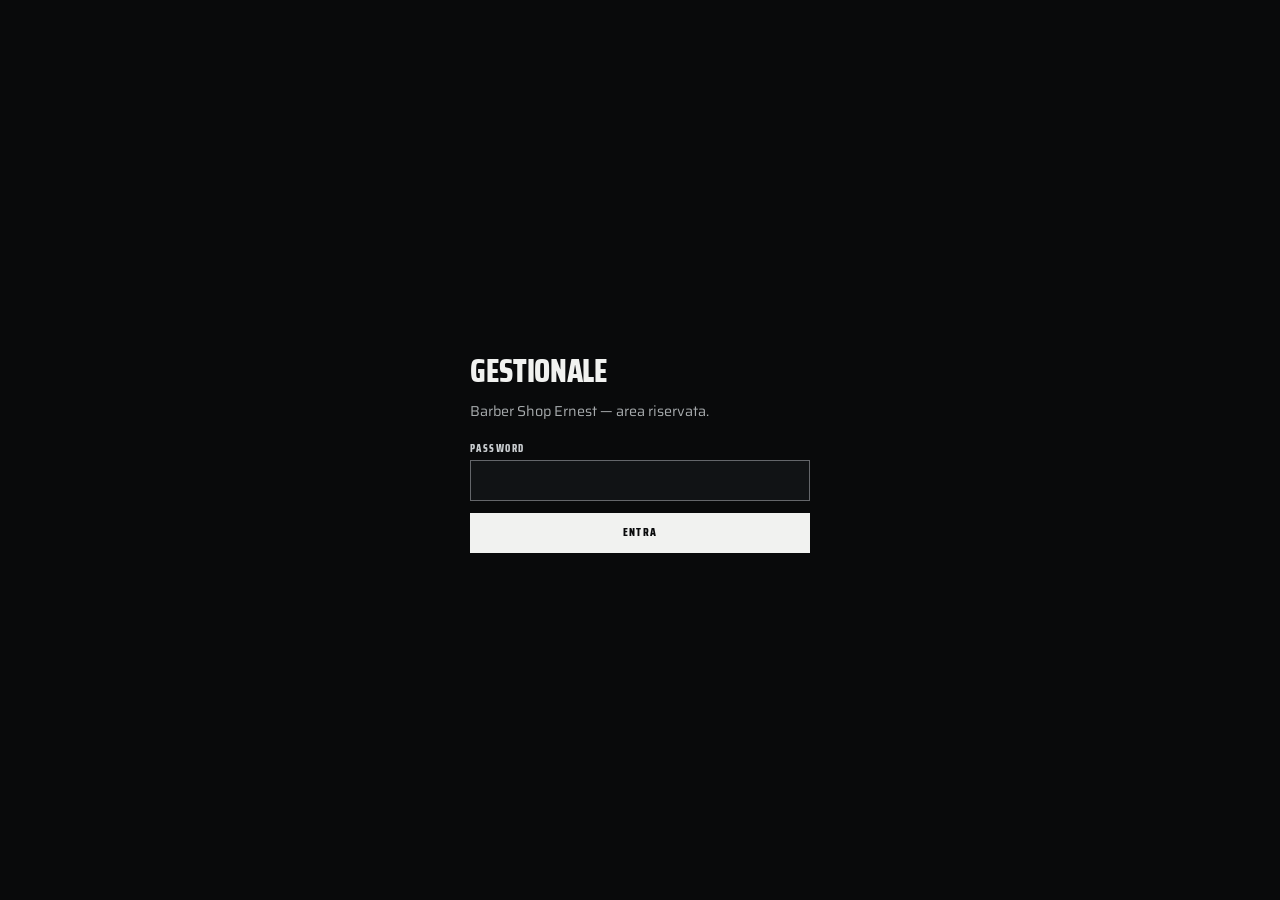
==== booking/admin.html @ 1e37fc81 "Anteprima sito e sistema di prenotazione per Barber Shop Ernest Sito completo piu' booking system fu" ====
<!DOCTYPE html>
<html lang="it">
<head>
<meta charset="utf-8">
<meta name="viewport" content="width=device-width, initial-scale=1">
<meta name="robots" content="noindex, nofollow">
<title>Gestionale — Barber Shop Ernest</title>
<link rel="icon" href="../images/barber-ernest/logo-mark.svg" type="image/svg+xml">
<link rel="preconnect" href="https://fonts.googleapis.com">
<link rel="preconnect" href="https://fonts.gstatic.com" crossorigin>
<link href="https://fonts.googleapis.com/css2?family=Saira+Condensed:wght@700;800&family=Saira:wght@400;500;600&display=swap" rel="stylesheet">
<style>
  *, *::before, *::after { box-sizing: border-box; }

  :root {
    color-scheme: dark;
    --ink: #090a0b;
    --raised: #111315;
    --raised-2: #171a1c;
    --paper: #f1f2f0;
    --muted: #a7abad;
    --steel: #c9cdd0;
    --line: rgba(201, 205, 208, .22);
    --line-strong: rgba(201, 205, 208, .45);
    --bad: #e2564a;
    --good: #6ab07a;
    --display: "Saira Condensed", "Arial Narrow", sans-serif;
    --body: "Saira", "Helvetica Neue", Helvetica, Arial, sans-serif;
  }

  body { margin: 0; background: var(--ink); color: var(--paper); font: 400 15px/1.5 var(--body); }
  /* deve battere i display: grid/flex dichiarati sotto, altrimenti l'attributo hidden non nasconde nulla */
  [hidden] { display: none !important; }
  h1, h2, h3 { font-family: var(--display); font-weight: 800; letter-spacing: -.01em; text-transform: uppercase; margin: 0; }
  a { color: inherit; }
  :focus-visible { outline: 2px solid var(--paper); outline-offset: 2px; }

  .wrap { width: min(calc(100% - 24px), 1400px); margin-inline: auto; }

  /* ------------------------------------------------------------- testa */
  header.bar {
    position: sticky; top: 0; z-index: 20;
    border-bottom: 1px solid var(--line);
    background: rgba(9, 10, 11, .94);
    backdrop-filter: blur(12px);
  }
  .bar-row { display: flex; align-items: center; gap: 14px; min-height: 60px; flex-wrap: wrap; }
  .bar-row h1 { font-size: 1.2rem; letter-spacing: .06em; margin-right: auto; }
  .tabs { display: flex; gap: 2px; overflow-x: auto; border-bottom: 1px solid var(--line); }
  .tab {
    flex: 0 0 auto; padding: 12px 16px; border: 0; border-bottom: 2px solid transparent;
    background: none; color: var(--muted); cursor: pointer;
    font: 800 .74rem/1 var(--display); letter-spacing: .12em; text-transform: uppercase;
  }
  .tab[aria-selected="true"] { color: var(--paper); border-bottom-color: var(--paper); }

  /* ------------------------------------------------------------ comandi */
  button, select, input, textarea { font-family: inherit; border-radius: 0; }
  .btn {
    display: inline-flex; align-items: center; justify-content: center; gap: 8px;
    min-height: 40px; padding: 0 16px; border: 1px solid var(--line-strong);
    background: transparent; color: var(--paper); cursor: pointer;
    font: 800 .72rem/1 var(--display); letter-spacing: .1em; text-transform: uppercase;
  }
  .btn:hover { border-color: var(--paper); }
  .btn-solid { background: var(--paper); color: var(--ink); border-color: var(--paper); }
  .btn-solid:hover { background: transparent; color: var(--paper); }
  .btn-bad { border-color: rgba(226, 86, 74, .6); color: #f0a49c; }
  .btn-bad:hover { border-color: var(--bad); }
  .btn-sm { min-height: 32px; padding: 0 10px; font-size: .66rem; }

  input[type=text], input[type=tel], input[type=date], input[type=time],
  input[type=number], input[type=password], select, textarea {
    width: 100%; min-height: 40px; padding: 9px 11px;
    border: 1px solid var(--line-strong); background: var(--raised); color: var(--paper);
    font: 400 .95rem/1.4 var(--body);
  }
  textarea { min-height: 76px; resize: vertical; }
  label.f { display: block; margin-bottom: 12px; }
  label.f > span {
    display: block; margin-bottom: 5px;
    font: 800 .66rem/1 var(--display); letter-spacing: .14em; text-transform: uppercase; color: var(--steel);
  }
  .grid2 { display: grid; gap: 0 14px; grid-template-columns: 1fr 1fr; }
  @media (max-width: 560px) { .grid2 { grid-template-columns: 1fr; } }

  /* --------------------------------------------------------- calendario */
  .cal-head { display: flex; align-items: center; gap: 10px; flex-wrap: wrap; padding: 16px 0; }
  .cal-title { font: 800 1.5rem/1 var(--display); text-transform: uppercase; margin-right: auto; }

  .cal { display: grid; grid-template-columns: 56px 1fr; border: 1px solid var(--line); background: var(--raised); }
  .gutter { border-right: 1px solid var(--line); position: relative; }
  .gutter i {
    position: absolute; left: 0; right: 6px; text-align: right; transform: translateY(-50%);
    font: 600 .68rem/1 var(--body); color: var(--muted); font-style: normal;
  }
  .cols { display: grid; }
  .col { position: relative; border-left: 1px solid var(--line); min-width: 0; }
  .col:first-child { border-left: 0; }
  /* altezza fissa: la colonna oraria di sinistra si allinea a questa misura */
  .col-head {
    position: sticky; top: 60px; z-index: 5;
    display: flex; align-items: center; gap: 8px; height: 34px; padding: 0 10px;
    border-bottom: 1px solid var(--line); background: var(--raised-2);
    font: 800 .74rem/1 var(--display); letter-spacing: .08em; text-transform: uppercase;
    overflow: hidden; white-space: nowrap;
  }
  .dot { width: 10px; height: 10px; flex: 0 0 auto; }
  .track { position: relative; cursor: crosshair; }
  .hour { position: absolute; left: 0; right: 0; border-top: 1px solid rgba(201,205,208,.10); }
  .hour.half { border-top-style: dotted; }
  .off {
    position: absolute; left: 0; right: 0; background: repeating-linear-gradient(
      -45deg, rgba(201,205,208,.05) 0 6px, transparent 6px 12px);
    border-block: 1px solid rgba(201,205,208,.12);
  }
  .off b { position: absolute; inset: 4px auto auto 6px; font: 800 .6rem/1 var(--display); letter-spacing: .1em; color: var(--muted); }

  /* left e width arrivano inline dal calcolo delle corsie (vista giorno) */
  .ev {
    position: absolute; left: 3px; right: 3px; min-width: 0; overflow: hidden;
    padding: 5px 7px; border: 1px solid; background: var(--raised-2); cursor: pointer;
    font-size: .74rem; line-height: 1.25; text-align: left;
  }
  .ev b { display: block; font: 800 .78rem/1.1 var(--display); letter-spacing: .02em; text-transform: uppercase; }
  .ev small { color: var(--muted); }
  .ev[data-stato="cancellata"] { opacity: .4; text-decoration: line-through; }
  .ev[data-stato="completata"] { border-style: dashed; }
  .ev[data-stato="no_show"] { border-color: var(--bad) !important; }

  /* ---------------------------------------------------------- settimana */
  .week { display: grid; grid-template-columns: repeat(7, minmax(0, 1fr)); gap: 1px; background: var(--line); border: 1px solid var(--line); }
  .wday { background: var(--raised); min-height: 150px; padding: 8px; }
  .wday h4 { margin: 0 0 8px; font: 800 .72rem/1 var(--display); letter-spacing: .1em; text-transform: uppercase; color: var(--steel); }
  /* i button sono inline-block di default: senza display block si affiancherebbero */
  .wday .ev { position: static; display: block; margin-bottom: 4px; left: auto; right: auto; width: 100%; height: auto; }
  @media (max-width: 900px) { .week { grid-template-columns: 1fr; } }

  /* -------------------------------------------------------------- liste */
  table { width: 100%; border-collapse: collapse; }
  th, td { padding: 10px 8px; border-bottom: 1px solid var(--line); text-align: left; vertical-align: top; font-size: .88rem; }
  th { font: 800 .66rem/1 var(--display); letter-spacing: .14em; text-transform: uppercase; color: var(--steel); }
  .num { font-family: var(--display); font-weight: 800; font-size: 1rem; }
  .pill {
    display: inline-block; padding: 2px 7px; border: 1px solid var(--line-strong);
    font: 800 .6rem/1.5 var(--display); letter-spacing: .1em; text-transform: uppercase; color: var(--muted);
  }
  .pill[data-s="confermata"] { border-color: var(--line-strong); color: var(--paper); }
  .pill[data-s="completata"] { border-color: rgba(106,176,122,.6); color: var(--good); }
  .pill[data-s="cancellata"] { opacity: .5; }
  .pill[data-s="no_show"] { border-color: rgba(226,86,74,.6); color: #f0a49c; }

  .card { border: 1px solid var(--line); background: var(--raised); padding: 16px; margin-bottom: 12px; }
  .card h3 { font-size: 1.05rem; margin-bottom: 4px; }
  .row-between { display: flex; align-items: center; gap: 12px; flex-wrap: wrap; justify-content: space-between; }
  .stack { display: flex; gap: 8px; flex-wrap: wrap; }
  .muted { color: var(--muted); }
  .totale { font: 800 1.6rem/1 var(--display); }

  section[hidden] { display: none; }
  main { padding-bottom: 80px; }

  /* -------------------------------------------------------------- modale */
  .modal { position: fixed; inset: 0; z-index: 40; display: none; align-items: flex-start; justify-content: center; background: rgba(9,10,11,.82); overflow-y: auto; padding: 24px 12px 60px; }
  .modal[data-open="true"] { display: flex; }
  .modal-box { width: min(100%, 520px); border: 1px solid var(--line-strong); background: var(--ink); padding: 22px; }
  .modal-box h2 { font-size: 1.4rem; margin-bottom: 14px; }

  /* --------------------------------------------------------------- login */
  .login { min-height: 100dvh; display: grid; place-items: center; padding: 24px; }
  .login form { width: min(100%, 340px); }
  .login h1 { font-size: 2rem; margin-bottom: 6px; }
  .login p { color: var(--muted); margin: 0 0 22px; font-size: .9rem; }
</style>
</head>
<body>

<div class="login" id="login">
  <form id="login-form">
    <h1>Gestionale</h1>
    <p>Barber Shop Ernest — area riservata.</p>
    <label class="f"><span>Password</span><input type="password" name="pw" autocomplete="current-password" required></label>
    <button class="btn btn-solid" type="submit" style="width:100%">Entra</button>
    <p id="login-err" style="color:#f0a49c;margin-top:14px" hidden>Password errata.</p>
  </form>
</div>

<div id="app" hidden>
  <header class="bar">
    <div class="wrap bar-row">
      <h1>Ernest — Gestionale</h1>
      <span class="muted" id="oggi-info"></span>
      <a class="btn btn-sm" href="../barber-ernest.html">Vedi il sito</a>
      <button class="btn btn-sm" id="btn-reset" type="button">Ripristina demo</button>
    </div>
    <div class="wrap">
      <div class="tabs" role="tablist">
        <button class="tab" role="tab" data-tab="calendario" aria-selected="true">Calendario</button>
        <button class="tab" role="tab" data-tab="lista" aria-selected="false">Lista del giorno</button>
        <button class="tab" role="tab" data-tab="barbieri" aria-selected="false">Barbieri</button>
        <button class="tab" role="tab" data-tab="servizi" aria-selected="false">Servizi</button>
        <button class="tab" role="tab" data-tab="chiusure" aria-selected="false">Chiusure</button>
        <button class="tab" role="tab" data-tab="impostazioni" aria-selected="false">Impostazioni</button>
      </div>
    </div>
  </header>

  <main class="wrap" id="gest-main">
    <section id="tab-calendario"></section>
    <section id="tab-lista" hidden></section>
    <section id="tab-barbieri" hidden></section>
    <section id="tab-servizi" hidden></section>
    <section id="tab-chiusure" hidden></section>
    <section id="tab-impostazioni" hidden></section>
  </main>
</div>

<div class="modal" id="modal"><div class="modal-box" id="modal-box"></div></div>

<script src="tempo.js"></script>
<script src="seed.js"></script>
<script src="engine.js"></script>
<script src="selfcheck.js"></script>
<script src="admin.js"></script>
<script src="admin-prenotazioni.js"></script>
<script src="admin-anagrafiche.js"></script>
<script>ErnestAdmin.avvia();</script>
</body>
</html>
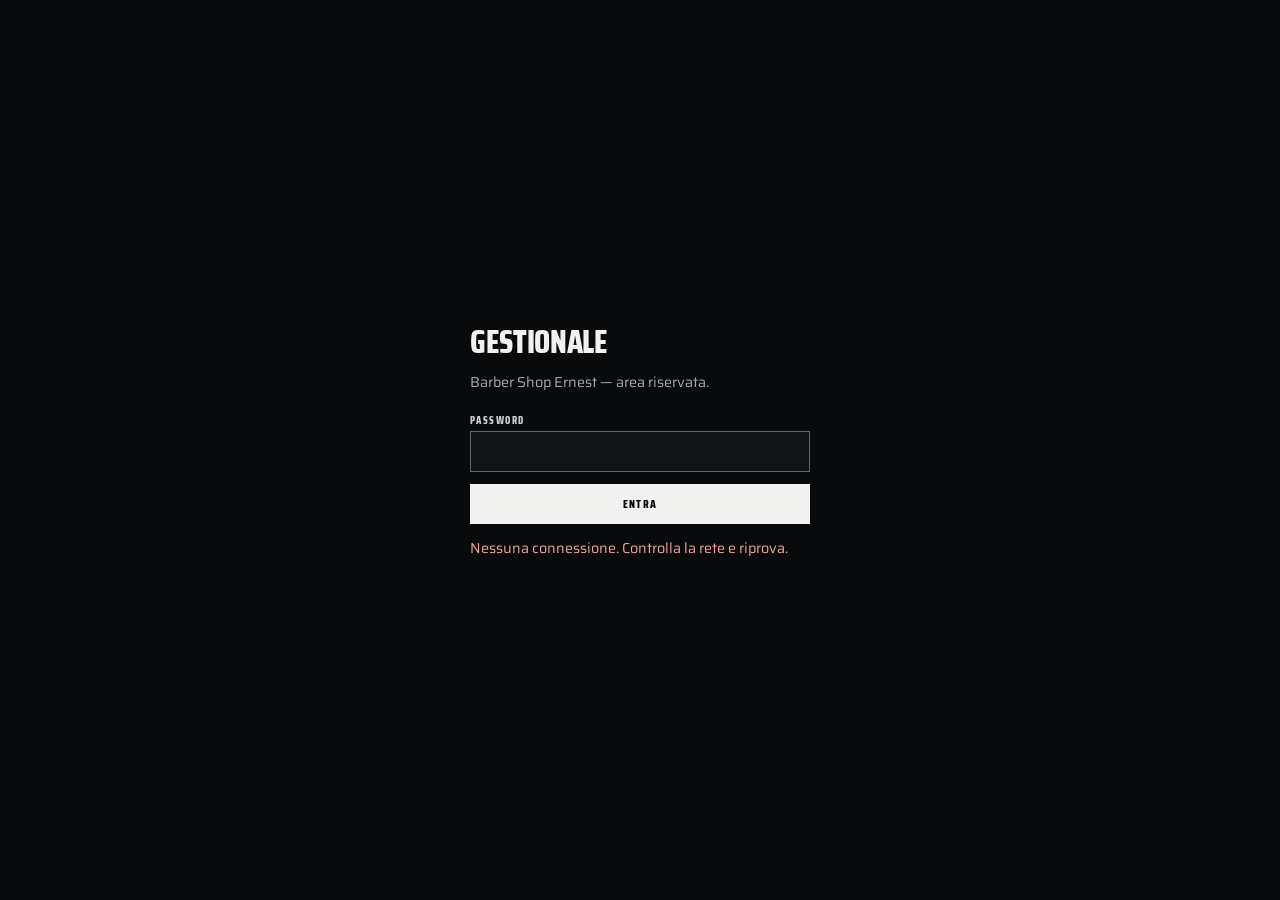
==== commit cb13e270: "prenotazioni sul server Cloudflare + sito indicizzabile" ====
--- a/booking/admin.html
+++ b/booking/admin.html
@@ -28,7 +28,8 @@
     --body: "Saira", "Helvetica Neue", Helvetica, Arial, sans-serif;
   }
 
-  body { margin: 0; background: var(--ink); color: var(--paper); font: 400 15px/1.5 var(--body); }
+  html { background: var(--ink); overscroll-behavior-y: none; }
+  body { margin: 0; background: var(--ink); color: var(--paper); font: 400 15px/1.5 var(--body); overscroll-behavior-y: none; }
   /* deve battere i display: grid/flex dichiarati sotto, altrimenti l'attributo hidden non nasconde nulla */
   [hidden] { display: none !important; }
   h1, h2, h3 { font-family: var(--display); font-weight: 800; letter-spacing: -.01em; text-transform: uppercase; margin: 0; }
@@ -46,7 +47,7 @@
   }
   .bar-row { display: flex; align-items: center; gap: 14px; min-height: 60px; flex-wrap: wrap; }
   .bar-row h1 { font-size: 1.2rem; letter-spacing: .06em; margin-right: auto; }
-  .tabs { display: flex; gap: 2px; overflow-x: auto; border-bottom: 1px solid var(--line); }
+  .tabs { display: flex; gap: 2px; overflow-x: auto; overscroll-behavior-x: contain; border-bottom: 1px solid var(--line); }
   .tab {
     flex: 0 0 auto; padding: 12px 16px; border: 0; border-bottom: 2px solid transparent;
     background: none; color: var(--muted); cursor: pointer;
@@ -190,8 +191,12 @@
     <div class="wrap bar-row">
       <h1>Ernest — Gestionale</h1>
       <span class="muted" id="oggi-info"></span>
-      <a class="btn btn-sm" href="../barber-ernest.html">Vedi il sito</a>
-      <button class="btn btn-sm" id="btn-reset" type="button">Ripristina demo</button>
+      <a class="btn btn-sm" href="../index.html">Vedi il sito</a>
+      <button class="btn btn-sm" id="btn-esci" type="button">Esci</button>
+    </div>
+    <div class="wrap">
+      <p id="stato-collegamento" hidden
+         style="margin:0 0 10px;padding:8px 12px;background:#4a2b26;color:#f0a49c;border-radius:4px"></p>
     </div>
     <div class="wrap">
       <div class="tabs" role="tablist">
@@ -217,6 +222,7 @@
 
 <div class="modal" id="modal"><div class="modal-box" id="modal-box"></div></div>
 
+<script src="config.js"></script>
 <script src="tempo.js"></script>
 <script src="seed.js"></script>
 <script src="engine.js"></script>
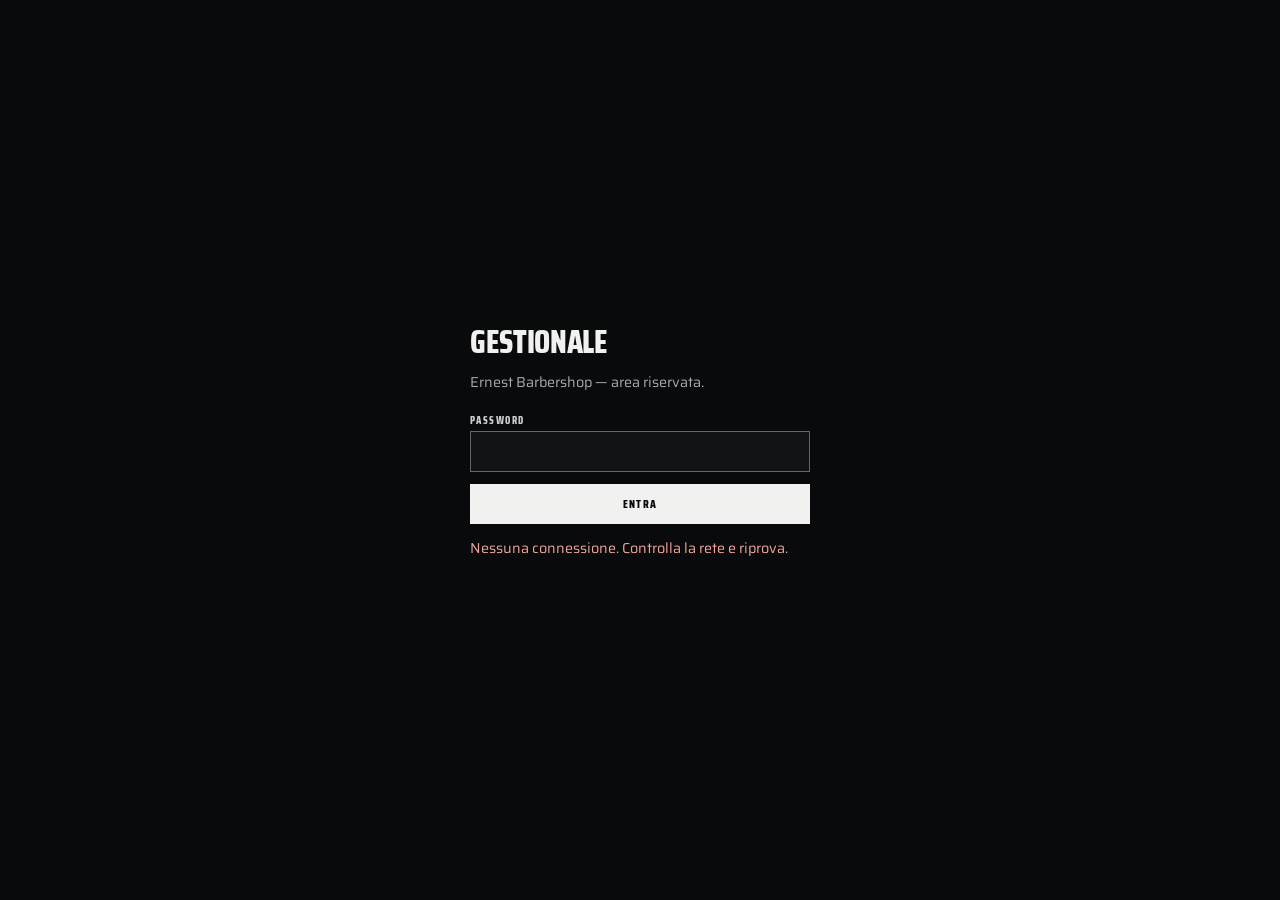
==== commit b8b386b5: "seo(ernest): corregge il nome del negozio, favicon nuovo, title/description più naturali" ====
--- a/booking/admin.html
+++ b/booking/admin.html
@@ -4,8 +4,10 @@
 <meta charset="utf-8">
 <meta name="viewport" content="width=device-width, initial-scale=1">
 <meta name="robots" content="noindex, nofollow">
-<title>Gestionale — Barber Shop Ernest</title>
-<link rel="icon" href="../images/barber-ernest/logo-mark.svg" type="image/svg+xml">
+<title>Gestionale — Ernest Barbershop</title>
+<link rel="icon" type="image/png" sizes="32x32" href="/favicon-32x32.png">
+<link rel="icon" type="image/png" sizes="16x16" href="/favicon-16x16.png">
+<link rel="apple-touch-icon" sizes="180x180" href="/apple-touch-icon.png">
 <link rel="preconnect" href="https://fonts.googleapis.com">
 <link rel="preconnect" href="https://fonts.gstatic.com" crossorigin>
 <link href="https://fonts.googleapis.com/css2?family=Saira+Condensed:wght@700;800&family=Saira:wght@400;500;600&display=swap" rel="stylesheet">
@@ -28,7 +30,10 @@
     --body: "Saira", "Helvetica Neue", Helvetica, Arial, sans-serif;
   }
 
-  html { background: var(--ink); overscroll-behavior-y: none; }
+  /* Il doppio tap è un gesto involontario mentre si tocca il calendario o si
+     compila un form: disattiva lo zoom-al-doppio-tap senza toccare il
+     pizzico a due dita, che deve restare per chi ne ha bisogno. */
+  html { background: var(--ink); overscroll-behavior-y: none; touch-action: manipulation; }
   body { margin: 0; background: var(--ink); color: var(--paper); font: 400 15px/1.5 var(--body); overscroll-behavior-y: none; }
   /* deve battere i display: grid/flex dichiarati sotto, altrimenti l'attributo hidden non nasconde nulla */
   [hidden] { display: none !important; }
@@ -172,6 +177,76 @@
   .login form { width: min(100%, 340px); }
   .login h1 { font-size: 2rem; margin-bottom: 6px; }
   .login p { color: var(--muted); margin: 0 0 22px; font-size: .9rem; }
+
+  /* ---------------------------------------------------------- telefono
+
+     Il gestionale si usa quasi sempre col telefono in mano, spesso con un
+     cliente sulla poltrona. Qui stanno le regole che valgono solo lì. */
+
+  /* iOS ingrandisce la pagina da solo quando si tocca un campo con testo sotto
+     i 16px, e dopo NON torna indietro: resta zoomata e scorre di lato. I campi
+     erano a 15,2px (.95rem), quindi succedeva a ogni tocco. Si risolve con la
+     dimensione del testo, non disattivando lo zoom: `user-scalable=no` toglie
+     anche l'ingrandimento voluto — a chi non ci vede bene serve — e da iOS 10
+     Safari lo ignora comunque. */
+  /* Vale su QUALSIASI schermo touch, anche un tablet largo: lì lo zoom
+     automatico scatta uguale. Non è legata alla larghezza. */
+  @media (pointer: coarse), (max-width: 900px) {
+    input[type=text], input[type=tel], input[type=date], input[type=time],
+    input[type=number], input[type=password], input[type=email], select, textarea {
+      font-size: 16px;
+    }
+
+    /* Bersagli da dito: 32px si sbagliano, soprattutto "Fatto" accanto a
+       "Chiama", che sono due azioni molto diverse. */
+    .btn { min-height: 44px; }
+    .btn-sm { min-height: 40px; padding: 0 14px; font-size: .7rem; }
+    .stack { gap: 8px; }
+  }
+
+  /* Il layout a schede invece dipende solo dalla larghezza: su un portatile con
+     schermo touch da 1440px una tabella ci sta benissimo, e trasformarla in
+     schede sarebbe un peggioramento. */
+  @media (max-width: 900px) {
+
+    /* Una tabella a sette colonne non ci sta in un telefono: facendola scorrere
+       di lato il pulsante "Chiama", che è la cosa per cui si apre il
+       gestionale, finisce fuori schermo. Ogni riga diventa una scheda, così si
+       scorre solo in verticale e i pulsanti sono sempre raggiungibili. */
+    table { display: block; width: 100%; }
+    thead { display: none; }
+    tbody, tr { display: block; width: 100%; }
+    tr { border: 1px solid var(--line); padding: 12px 14px; margin-bottom: 10px; }
+    td { display: block; border: 0; padding: 2px 0; white-space: normal; }
+    td:empty { display: none; }
+    /* L'ora in cima e grossa: è il primo dato che si cerca scorrendo. */
+    td:first-child { font: 800 1.15rem/1.1 var(--display); margin-bottom: 2px; }
+    td .stack { margin-top: 10px; }
+
+    /* Una giornata piena sono venti schede: senza compattarle diventano nove
+       schermate di scorrimento per arrivare al pomeriggio. Prezzo e stato non
+       meritano una riga ciascuno — vanno in alto a destra, dove non rubano
+       altezza. Le due tabelle hanno colonne diverse, per questo la posizione è
+       agganciata alla classe e non al numero della cella. */
+    .t-pren tr { position: relative; padding-right: 96px; }
+    .t-pren td:nth-child(5) {
+      position: absolute; top: 10px; right: 14px;
+      font: 800 1.15rem/1.1 var(--display);
+    }
+    .t-pren td:nth-child(6) { position: absolute; top: 34px; right: 14px; text-align: right; }
+
+    .cal-title { font-size: 1.25rem; }
+    .totale { font-size: 1.3rem; }
+  }
+
+  /* Niente ingrandimento automatico del testo quando si gira il telefono. */
+  html { -webkit-text-size-adjust: 100%; text-size-adjust: 100%; }
+
+  /* Rete di sicurezza: nessun elemento può far scorrere la pagina in
+     orizzontale. Le eccezioni che DEVONO scorrere (tabelle, strisce di schede)
+     lo fanno dentro il proprio riquadro. */
+  body { overflow-x: hidden; }
+  img, table, pre { max-width: 100%; }
 </style>
 </head>
 <body>
@@ -179,7 +254,7 @@
 <div class="login" id="login">
   <form id="login-form">
     <h1>Gestionale</h1>
-    <p>Barber Shop Ernest — area riservata.</p>
+    <p>Ernest Barbershop — area riservata.</p>
     <label class="f"><span>Password</span><input type="password" name="pw" autocomplete="current-password" required></label>
     <button class="btn btn-solid" type="submit" style="width:100%">Entra</button>
     <p id="login-err" style="color:#f0a49c;margin-top:14px" hidden>Password errata.</p>
@@ -202,6 +277,7 @@
       <div class="tabs" role="tablist">
         <button class="tab" role="tab" data-tab="calendario" aria-selected="true">Calendario</button>
         <button class="tab" role="tab" data-tab="lista" aria-selected="false">Lista del giorno</button>
+        <button class="tab" role="tab" data-tab="attesa" aria-selected="false">Lista d'attesa</button>
         <button class="tab" role="tab" data-tab="barbieri" aria-selected="false">Barbieri</button>
         <button class="tab" role="tab" data-tab="servizi" aria-selected="false">Servizi</button>
         <button class="tab" role="tab" data-tab="chiusure" aria-selected="false">Chiusure</button>
@@ -213,6 +289,7 @@
   <main class="wrap" id="gest-main">
     <section id="tab-calendario"></section>
     <section id="tab-lista" hidden></section>
+    <section id="tab-attesa" hidden></section>
     <section id="tab-barbieri" hidden></section>
     <section id="tab-servizi" hidden></section>
     <section id="tab-chiusure" hidden></section>
